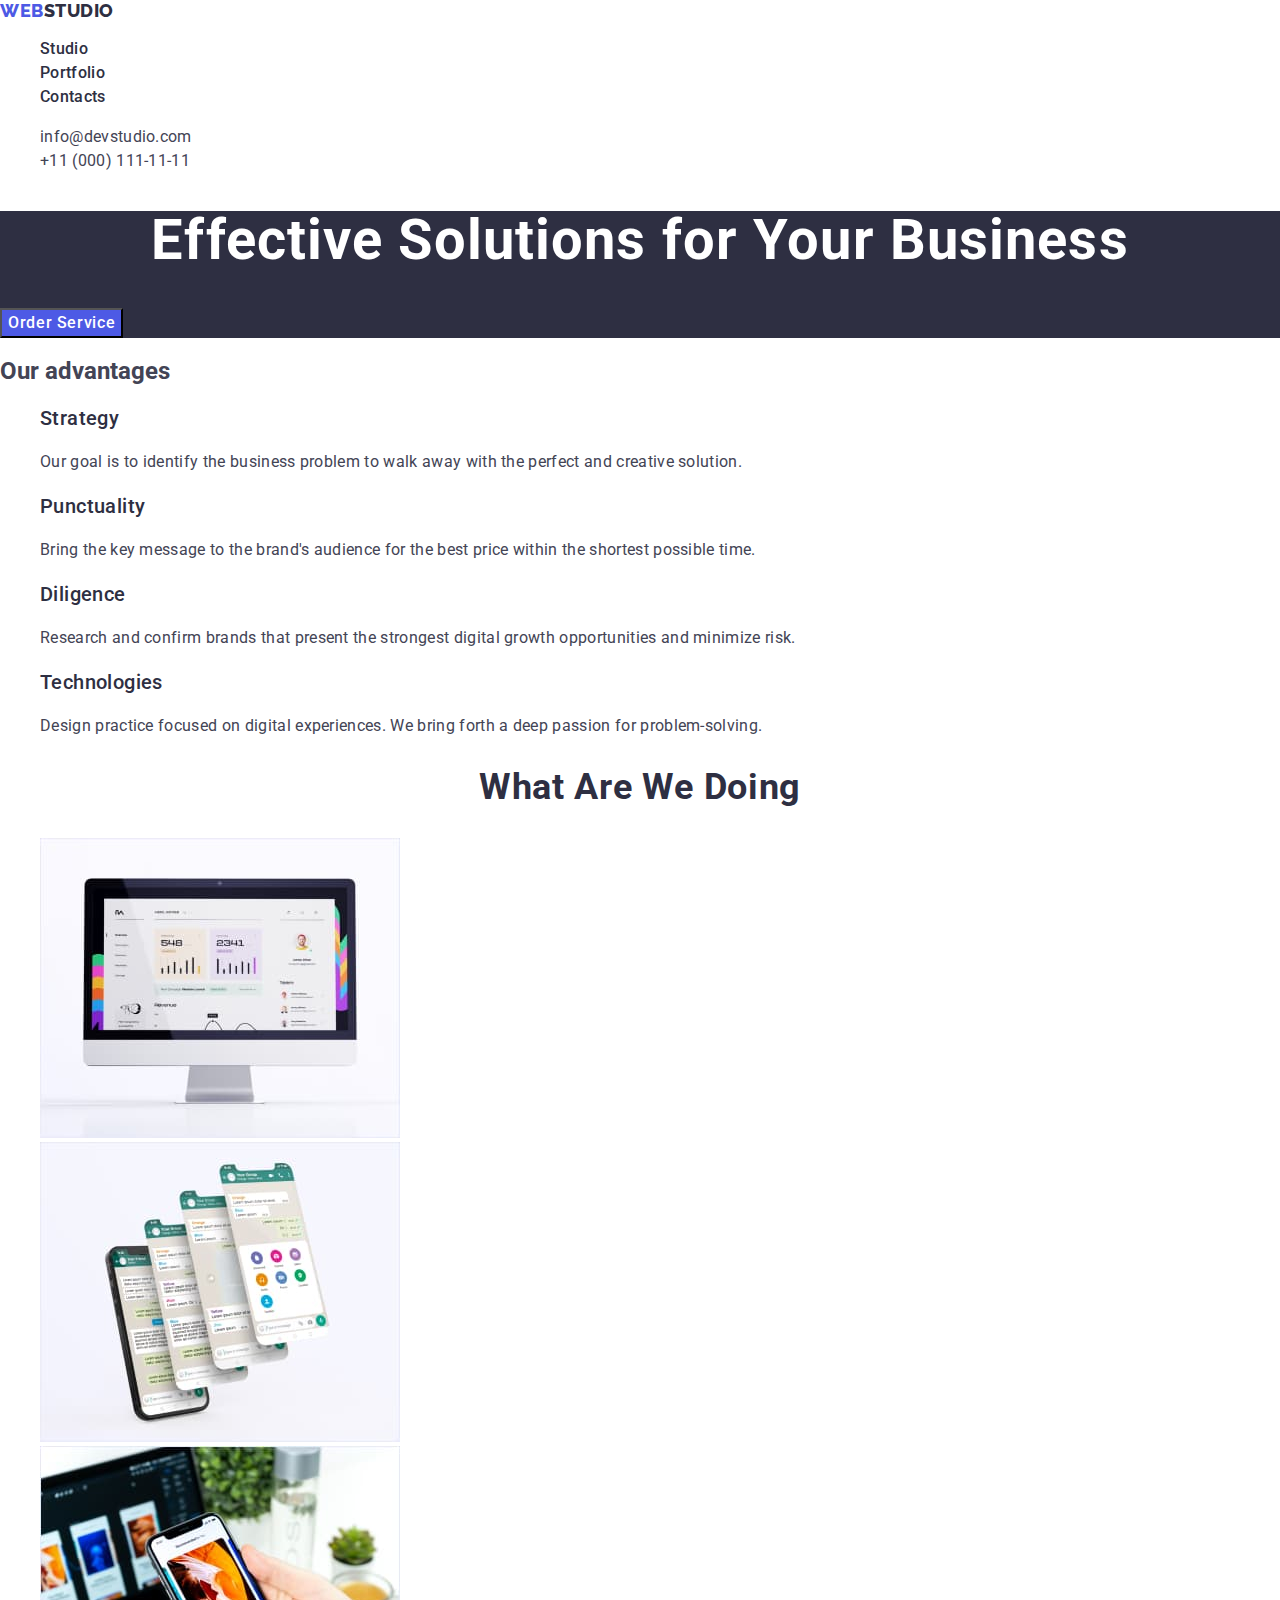
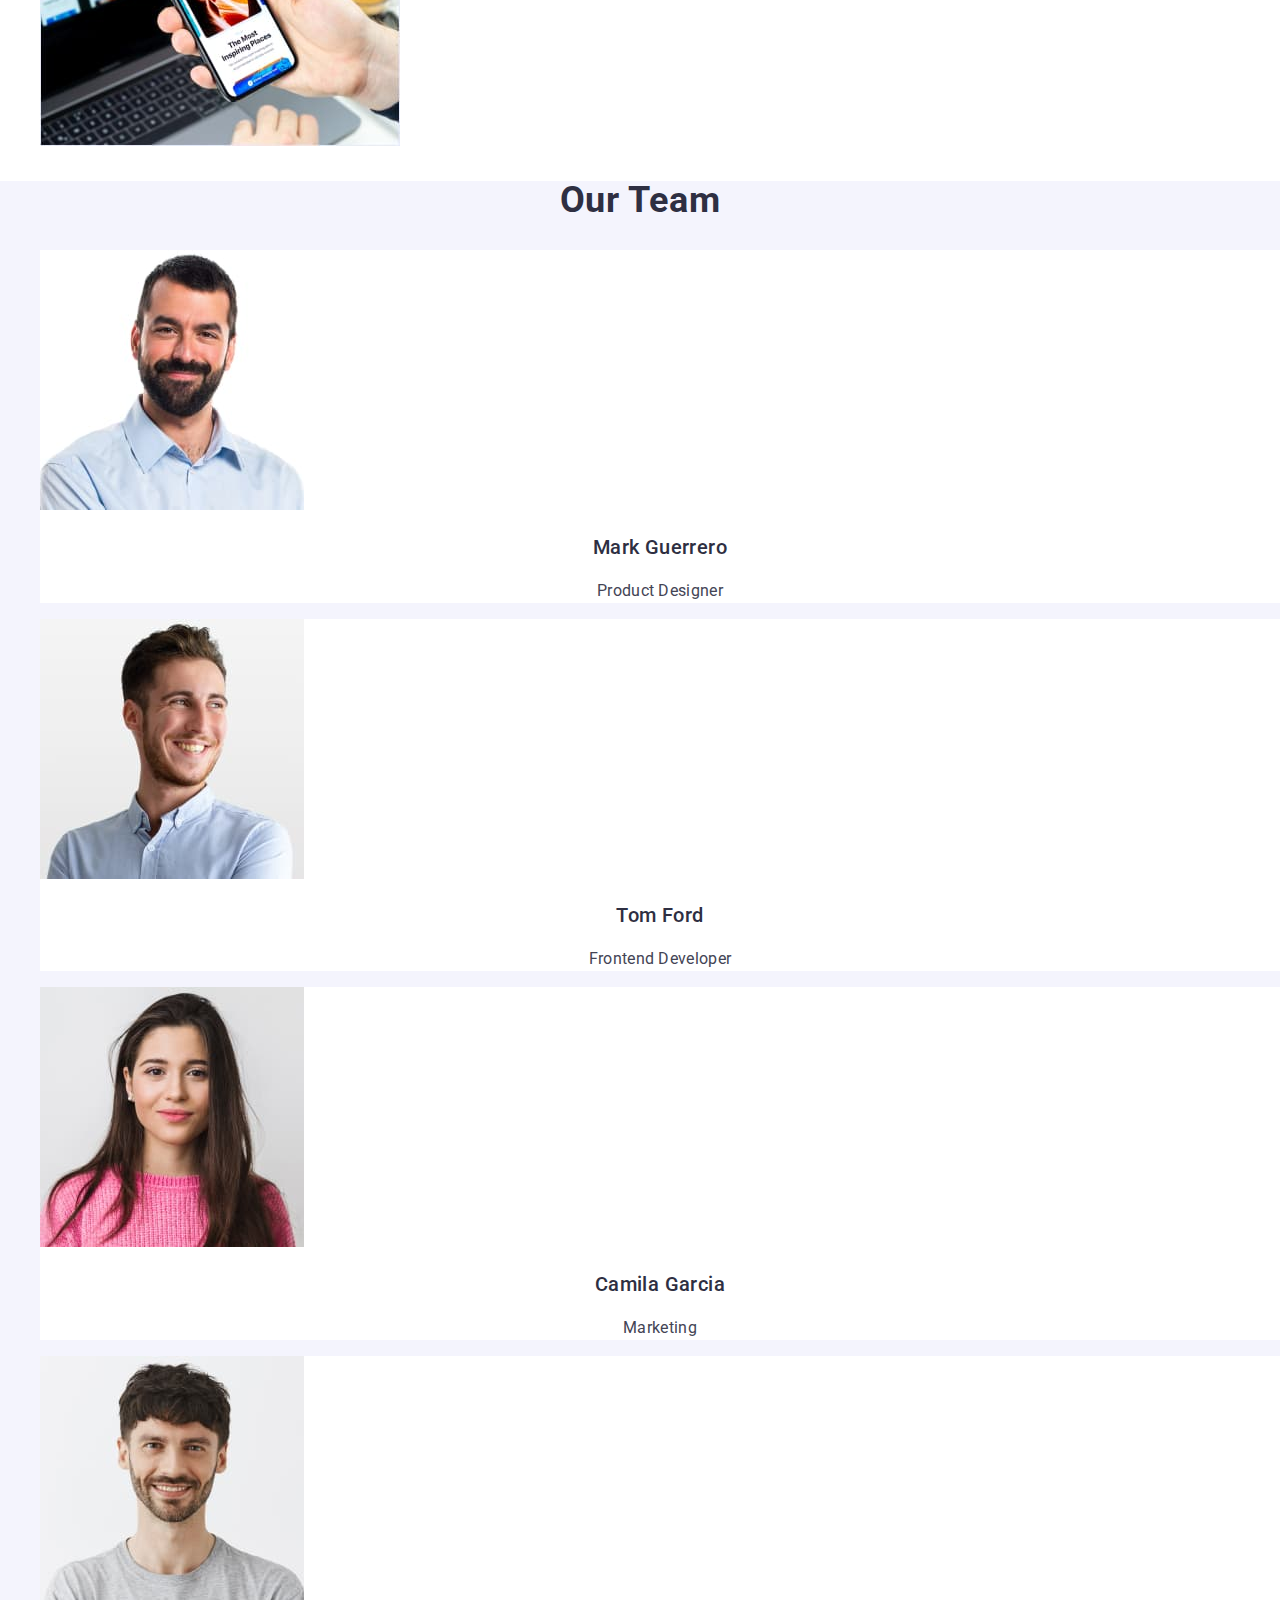
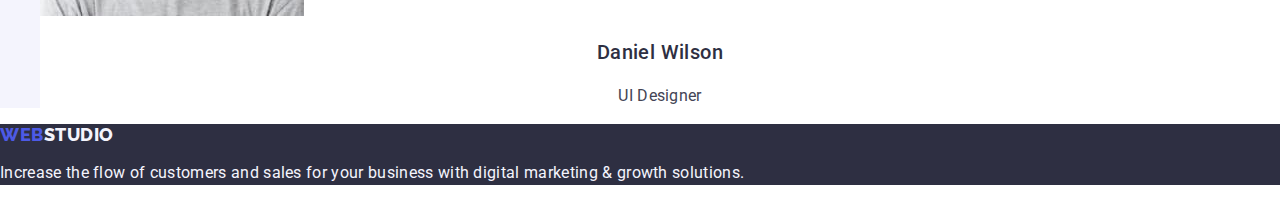
==== index.html @ 51afe51d "Initial commit" ====
<!DOCTYPE html>
<html lang="en">
  <head>
    <meta charset="UTF-8" />
    <meta name="viewport" content="width=device-width, initial-scale=1.0" />
    <meta http-equiv="X-UA-Compatible" content="IE=edge" />
    <link rel="shortcut icon" href="./images//logo.svg" type="image/svg" />
    <link rel="preconnect" href="https://fonts.googleapis.com" />
    <link rel="preconnect" href="https://fonts.gstatic.com" crossorigin />
    <link
      href="https://fonts.googleapis.com/css2?family=Raleway:wght@800&family=Roboto:wght@400;500;700;900&display=swap"
      rel="stylesheet"
    />
    <link
      rel="stylesheet"
      href="https://cdn.jsdelivr.net/npm/modern-normalize@2.0.0/modern-normalize.min.css"
    />
    <link href="./css/styles.css" rel="stylesheet" />
    <title>WebStudio</title>
  </head>
  <body>
    <!-- Header -->

    <header class="section header">
      <nav class="header__nav">
        <a class="header__logo link" href="./index.html"
          >Web<span class="header__logo-studio">Studio</span></a
        >
        <ul class="menu list">
          <li class="menu__item">
            <a class="menu__link link" href="./index.html"> Studio</a>
          </li>
          <li class="menu__item">
            <a class="menu__link link" href="./portfolio.html"> Portfolio</a>
          </li>
          <li class="menu__item">
            <a class="menu__link link" href=""> Contacts</a>
          </li>
        </ul>
      </nav>
      <address class="header__address">
        <ul class="header__address__list list">
          <li class="header__address__item">
            <a
              class="header__address__link link"
              href="mailto:info@devstudio.com"
              >info@devstudio.com</a
            >
          </li>
          <li class="header__address__item">
            <a class="header__address__link link" href="tel:+110001111111"
              >+11 (000) 111-11-11</a
            >
          </li>
        </ul>
      </address>
    </header>

    <main class="main">
      <!-- Hero -->

      <section class="section hero">
        <h1 class="hero__head-title">Effective Solutions for Your Business</h1>
        <button class="hero__button" type="button">Order Service</button>
      </section>

      <!-- Our advantages -->

      <section class="section advantages">
        <h2 class="advantages__head-title">Our advantages</h2>
        <ul class="advantages__list list">
          <li class="advantages__item">
            <h3 class="advantages__title">Strategy</h3>
            <p class="advantages__text">
              Our goal is to identify the business problem to walk away with the
              perfect and creative solution.
            </p>
          </li>
          <li class="advantages__item">
            <h3 class="advantages__title">Punctuality</h3>
            <p class="advantages__text">
              Bring the key message to the brand's audience for the best price
              within the shortest possible time.
            </p>
          </li>
          <li class="advantages__item">
            <h3 class="advantages__title">Diligence</h3>
            <p class="advantages__text">
              Research and confirm brands that present the strongest digital
              growth opportunities and minimize risk.
            </p>
          </li>
          <li class="advantages__item">
            <h3 class="advantages__title">Technologies</h3>
            <p class="advantages__text">
              Design practice focused on digital experiences. We bring forth a
              deep passion for problem-solving.
            </p>
          </li>
        </ul>
      </section>

      <!-- What are we doing -->

      <section class="section about">
        <h2 class="about__head-title">What are we doing</h2>
        <ul class="about__list list">
          <li class="about__item">
            <img
              class="about__image"
              src="./images/webstudio/picture-1.jpg"
              alt="Desktop"
              width="360"
              height="300"
            />
          </li>
          <li class="about__item">
            <img
              class="about__image"
              src="./images/webstudio/picture-2.jpg"
              alt="Mobile screens"
              width="360"
              height="300"
            />
          </li>
          <li class="about__item">
            <img
              class="about__image"
              src="./images/webstudio/picture-3.jpg"
              alt="Mobile in hand"
              width="360"
              height="300"
            />
          </li>
        </ul>
      </section>

      <!-- Our Team -->

      <section class="section team">
        <h2 class="team__head-title">Our Team</h2>
        <ul class="team__list list">
          <li class="team__item">
            <img
              class="team__image"
              src="./images/webstudio/employee-mark-guerrero.jpg"
              alt="Employee Mark Guerrero"
              width="264"
              height="260"
            />
            <h3 class="team__title">Mark Guerrero</h3>
            <p class="team__text">Product Designer</p>
          </li>
          <li class="team__item">
            <img
              class="team__image"
              src="./images/webstudio/employee-tom-ford.jpg"
              alt="Employee Tom Ford"
              width="264"
              height="260"
            />
            <h3 class="team__title">Tom Ford</h3>
            <p class="team__text">Frontend Developer</p>
          </li>
          <li class="team__item">
            <img
              class="team__image"
              src="./images/webstudio/employee-camila-garcia.jpg"
              alt="Employee Camila Garcia"
              width="264"
              height="260"
            />
            <h3 class="team__title">Camila Garcia</h3>
            <p class="team__text">Marketing</p>
          </li>
          <li class="team__item">
            <img
              class="team__image"
              src="./images/webstudio/employee-daniel-wilson.jpg"
              alt="Employee Daniel Wilson"
              width="264"
              height="260"
            />
            <h3 class="team__title">Daniel Wilson</h3>
            <p class="team__text">UI Designer</p>
          </li>
        </ul>
      </section>
    </main>

    <!-- Footer -->

    <footer id="contacts" class="section footer">
      <a class="footer__logo link" href="./index.html"
        >Web<span class="footer__logo-studio">Studio</span></a
      >
      <p class="footer__text">
        Increase the flow of customers and sales for your business with digital
        marketing & growth solutions.
      </p>
    </footer>
  </body>
</html>
---- css/styles.css ----
:root {
  --navyblue: #2e2f42;
  --white: #ffffff;
  --slate: #434455;
  --iris: #4d5ae5;
  --cloud: #f4f4fd;
  --cornflower: #e7e9fc;
  --ocean: #404bbf;
}

body {
  font-family: "Roboto", sans-serif;
  color: var(--slate);
  background-color: var(--white);
}

button {
  cursor: pointer;
}

.link {
  text-decoration: none;
}

.list {
  list-style: none;
}

.main {
}

.section {
}

/* Header */

.header {
}

.header__nav {
}

.header__logo {
  font-family: "Raleway", sans-serif;
  font-size: 18px;
  /* font-style: normal; */
  font-weight: 800;
  line-height: 1.17;
  letter-spacing: 0.03em;
  text-transform: uppercase;
  color: var(--iris);
}

.header__logo-studio {
  color: var(--navyblue);
}

.menu {
}

.menu__item {
}

.menu__link {
  color: var(--navyblue);
  font-size: 16px;
  /* font-style: normal; */
  font-weight: 500;
  line-height: 1.5;
  letter-spacing: 0.02em;
}
.menu__link:hover,
.menu__link:focus {
  color: var(--ocean);
}

.header__address {
  font-style: normal;
}

.header__address__list {
}

.header__address__item {
}

.header__address__link {
  color: var(--slate);
  font-size: 16px;
  /* font-style: normal; */
  /* font-weight: 400; */
  line-height: 1.5;
  letter-spacing: 0.02em;
}

.header__address__link:hover,
.header__address__link:focus {
  color: var(--ocean);
}

/* Hero */

.section {
}

.hero {
  background-color: var(--navyblue);
}

.hero__head-title {
  color: var(--white);
  text-align: center;
  font-size: 56px;
  /* font-style: normal; */
  /* font-weight: 700; */
  line-height: 1.07;
  letter-spacing: 0.02em;
}
.hero__button {
  color: var(--white);
  font-size: 16px;
  /* font-style: normal; */
  font-weight: 500;
  line-height: 1.5;
  letter-spacing: 0.04em;
  background-color: var(--iris);
}

.hero__button:hover,
.hero__button:focus {
  background-color: var(--ocean);
}

/* Our advantages */

.advantages {
}

.advantages__head-title {
}

.advantages__list {
}

.advantages__item {
}

.advantages__title {
  color: var(--navyblue);
  font-size: 20px;
  /* font-style: normal; */
  font-weight: 500;
  line-height: 1.2;
  letter-spacing: 0.02em;
}

.advantages__text {
  color: var(--slate);
  font-size: 16px;
  /* font-style: normal; */
  /* font-weight: 400; */
  line-height: 1.5;
  letter-spacing: 0.02em;
}

/* What are we doing */

.about {
}

.about__head-title {
  color: var(--navyblue);
  text-align: center;
  font-size: 36px;
  /* font-style: normal; */
  /* font-weight: 700; */
  line-height: 1.11;
  letter-spacing: 0.02em;
  text-transform: capitalize;
}

.about__list {
}

.about__item {
}

.about__image {
}

/* Our Team */

.team {
  background: var(--cloud);
}

.team__head-title {
  color: var(--navyblue);
  text-align: center;
  font-size: 36px;
  /* font-style: normal; */
  /* font-weight: 700; */
  line-height: 1.11;
  letter-spacing: 0.02em;
  text-transform: capitalize;
}

.team__list {
}

.team__item {
  background-color: var(--white);
}

.team__image {
}

.team__title {
  color: var(--navyblue);
  text-align: center;
  font-size: 20px;
  /* font-style: normal; */
  font-weight: 500;
  line-height: 1.2;
  letter-spacing: 0.02em;
}

.team__text {
  color: var(--slate);
  text-align: center;
  font-size: 16px;
  /* font-style: normal; */
  /* font-weight: 400; */
  line-height: 1.5;
  letter-spacing: 0.02em;
}

/* Portfolio */

.portfolio {
}

.portfolio__head-title {
}

.portfolio-btn__list {
}

.portfolio-btn__item {
}

.portfolio-btn__button {
  color: var(--iris);
  text-align: center;
  font-size: 16px;
  /* font-style: normal; */
  font-weight: 500;
  line-height: 1.5;
  letter-spacing: 0.04em;

  border: 1px solid var(--cornflower);
  background: var(--cloud);
}

.portfolio-btn__button:hover,
.portfolio-btn__button:focus,
.portfolio-btn__button:active {
  color: var(--white);
  background: var(--ocean);
}

.portfolio-projects {
}

.portfolio-projects__item {
}

.portfolio-projects__link {
}

.portfolio-projects__image {
}

.portfolio-projects__title {
  color: var(--navyblue);
  font-size: 20px;
  /* font-style: normal; */
  font-weight: 500;
  line-height: 1.2;
  letter-spacing: 0.02em;
}

.portfolio-projects__text {
  color: var(--slate);
  font-size: 16px;
  /* font-style: normal; */
  /* font-weight: 400; */
  line-height: 1.5;
  line-height: 1.5;
  letter-spacing: 0.02em;
}

/* Footer */
.footer {
  background-color: var(--navyblue);
}

.footer__logo {
  font-family: "Raleway", sans-serif;
  font-size: 18px;
  /* font-style: normal; */
  font-weight: 800;
  line-height: 1.17;
  letter-spacing: 0.03em;
  text-transform: uppercase;
  color: var(--iris);
}

.footer__logo-studio {
  color: var(--cloud);
}

.footer__text {
  color: var(--cloud);
  font-size: 16px;
  /* font-style: normal; */
  /* font-weight: 400; */
  line-height: 1.5;
  letter-spacing: 0.02em;
}
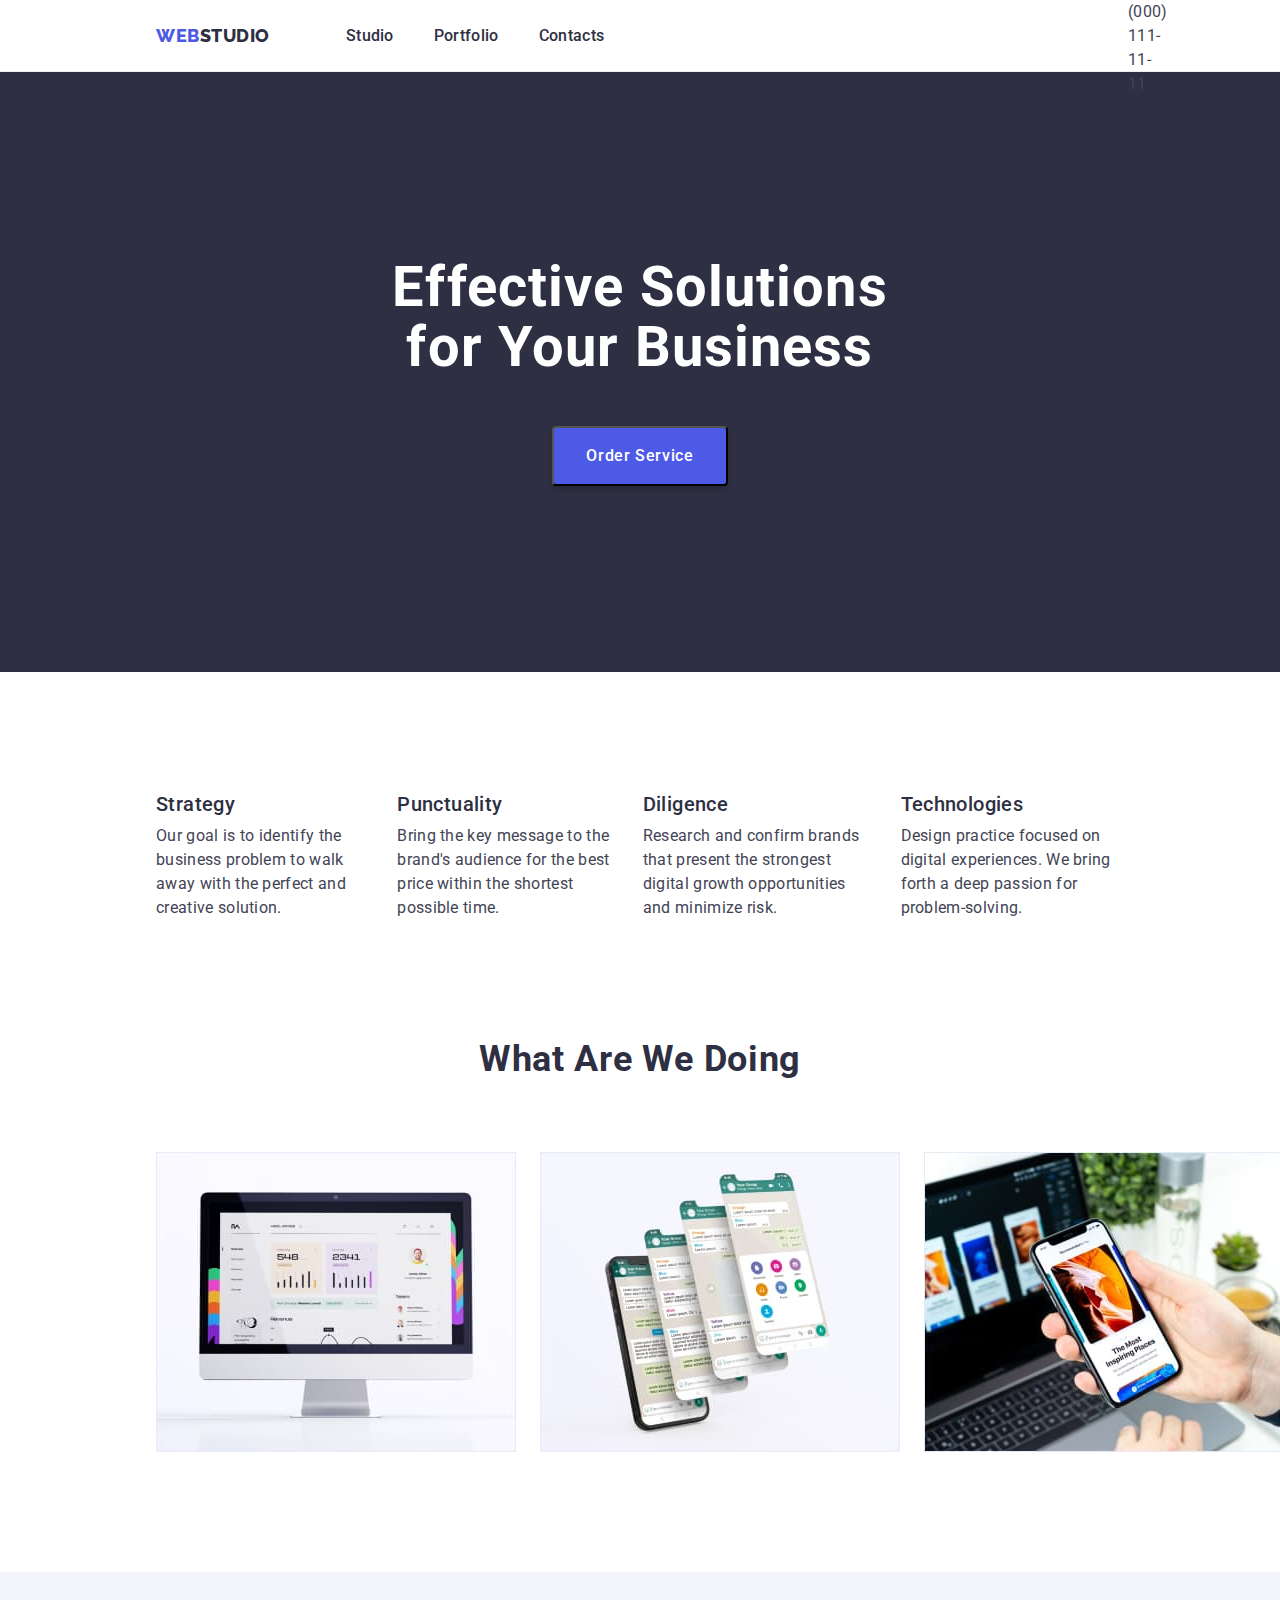
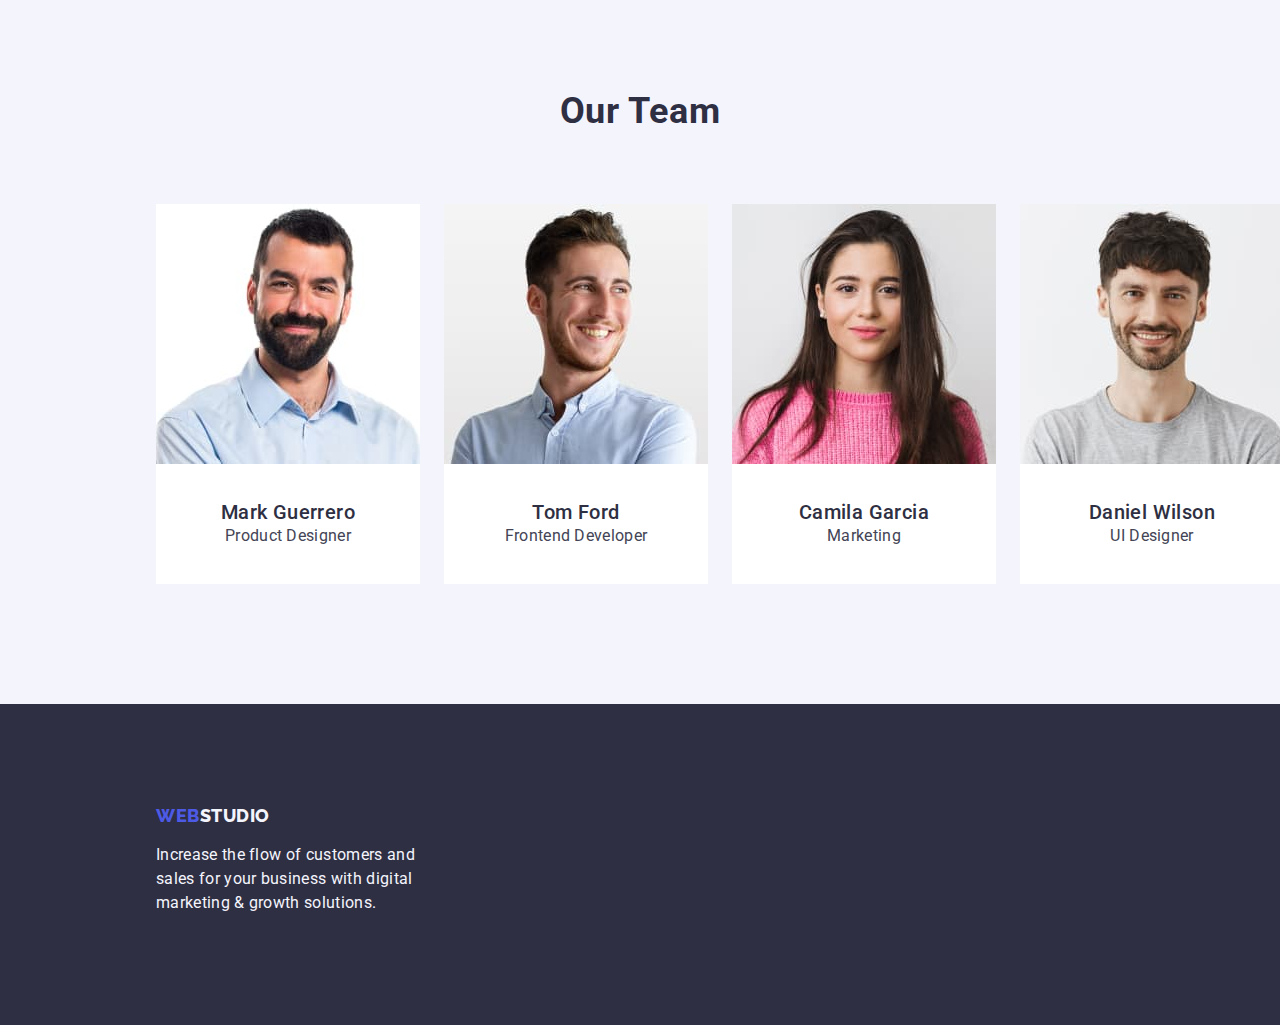
==== commit 553d977e: "added flex" ====
--- a/index.html
+++ b/index.html
@@ -22,182 +22,206 @@
     <!-- Header -->
 
     <header class="section header">
-      <nav class="header__nav">
-        <a class="header__logo link" href="./index.html"
-          >Web<span class="header__logo-studio">Studio</span></a
-        >
-        <ul class="menu list">
-          <li class="menu__item">
-            <a class="menu__link link" href="./index.html"> Studio</a>
-          </li>
-          <li class="menu__item">
-            <a class="menu__link link" href="./portfolio.html"> Portfolio</a>
-          </li>
-          <li class="menu__item">
-            <a class="menu__link link" href=""> Contacts</a>
-          </li>
-        </ul>
-      </nav>
-      <address class="header__address">
-        <ul class="header__address__list list">
-          <li class="header__address__item">
-            <a
-              class="header__address__link link"
-              href="mailto:info@devstudio.com"
-              >info@devstudio.com</a
-            >
-          </li>
-          <li class="header__address__item">
-            <a class="header__address__link link" href="tel:+110001111111"
-              >+11 (000) 111-11-11</a
-            >
-          </li>
-        </ul>
-      </address>
+      <div class="container">
+        <nav class="header__nav">
+          <a class="header__logo link" href="./index.html"
+            >Web<span class="header__logo-studio">Studio</span></a
+          >
+          <ul class="menu list">
+            <li class="menu__item">
+              <a class="menu__link link" href="./index.html"> Studio</a>
+            </li>
+            <li class="menu__item">
+              <a class="menu__link link" href="./portfolio.html"> Portfolio</a>
+            </li>
+            <li class="menu__item">
+              <a class="menu__link link" href=""> Contacts</a>
+            </li>
+          </ul>
+        </nav>
+        <address class="header__address">
+          <ul class="header__address__list list">
+            <li class="header__address__item">
+              <a
+                class="header__address__link link"
+                href="mailto:info@devstudio.com"
+                >info@devstudio.com</a
+              >
+            </li>
+            <li class="header__address__item">
+              <a class="header__address__link link" href="tel:+110001111111"
+                >+11 (000) 111-11-11</a
+              >
+            </li>
+          </ul>
+        </address>
+      </div>
     </header>
 
     <main class="main">
       <!-- Hero -->
-
       <section class="section hero">
-        <h1 class="hero__head-title">Effective Solutions for Your Business</h1>
-        <button class="hero__button" type="button">Order Service</button>
+        <div class="container">
+          <h1 class="hero__head-title">
+            Effective Solutions<br />
+            for Your Business
+          </h1>
+          <button class="hero__button" type="button">Order Service</button>
+        </div>
       </section>
 
       <!-- Our advantages -->
 
       <section class="section advantages">
-        <h2 class="advantages__head-title">Our advantages</h2>
-        <ul class="advantages__list list">
-          <li class="advantages__item">
-            <h3 class="advantages__title">Strategy</h3>
-            <p class="advantages__text">
-              Our goal is to identify the business problem to walk away with the
-              perfect and creative solution.
-            </p>
-          </li>
-          <li class="advantages__item">
-            <h3 class="advantages__title">Punctuality</h3>
-            <p class="advantages__text">
-              Bring the key message to the brand's audience for the best price
-              within the shortest possible time.
-            </p>
-          </li>
-          <li class="advantages__item">
-            <h3 class="advantages__title">Diligence</h3>
-            <p class="advantages__text">
-              Research and confirm brands that present the strongest digital
-              growth opportunities and minimize risk.
-            </p>
-          </li>
-          <li class="advantages__item">
-            <h3 class="advantages__title">Technologies</h3>
-            <p class="advantages__text">
-              Design practice focused on digital experiences. We bring forth a
-              deep passion for problem-solving.
-            </p>
-          </li>
-        </ul>
+        <div class="container">
+          <h2 class="advantages__head-title visually-hidden">Our advantages</h2>
+          <ul class="advantages__list list">
+            <li class="advantages__item">
+              <h3 class="advantages__title">Strategy</h3>
+              <p class="advantages__text">
+                Our goal is to identify the business problem to walk away with
+                the perfect and creative solution.
+              </p>
+            </li>
+            <li class="advantages__item">
+              <h3 class="advantages__title">Punctuality</h3>
+              <p class="advantages__text">
+                Bring the key message to the brand's audience for the best price
+                within the shortest possible time.
+              </p>
+            </li>
+            <li class="advantages__item">
+              <h3 class="advantages__title">Diligence</h3>
+              <p class="advantages__text">
+                Research and confirm brands that present the strongest digital
+                growth opportunities and minimize risk.
+              </p>
+            </li>
+            <li class="advantages__item">
+              <h3 class="advantages__title">Technologies</h3>
+              <p class="advantages__text">
+                Design practice focused on digital experiences. We bring forth a
+                deep passion for problem-solving.
+              </p>
+            </li>
+          </ul>
+        </div>
       </section>
 
       <!-- What are we doing -->
 
       <section class="section about">
-        <h2 class="about__head-title">What are we doing</h2>
-        <ul class="about__list list">
-          <li class="about__item">
-            <img
-              class="about__image"
-              src="./images/webstudio/picture-1.jpg"
-              alt="Desktop"
-              width="360"
-              height="300"
-            />
-          </li>
-          <li class="about__item">
-            <img
-              class="about__image"
-              src="./images/webstudio/picture-2.jpg"
-              alt="Mobile screens"
-              width="360"
-              height="300"
-            />
-          </li>
-          <li class="about__item">
-            <img
-              class="about__image"
-              src="./images/webstudio/picture-3.jpg"
-              alt="Mobile in hand"
-              width="360"
-              height="300"
-            />
-          </li>
-        </ul>
+        <div class="container">
+          <h2 class="about__head-title">What are we doing</h2>
+          <ul class="about__list list">
+            <li class="about__item">
+              <img
+                class="about__image"
+                src="./images/webstudio/picture-1.jpg"
+                alt="Desktop"
+                width="360"
+                height="300"
+              />
+            </li>
+            <li class="about__item">
+              <img
+                class="about__image"
+                src="./images/webstudio/picture-2.jpg"
+                alt="Mobile screens"
+                width="360"
+                height="300"
+              />
+            </li>
+            <li class="about__item">
+              <img
+                class="about__image"
+                src="./images/webstudio/picture-3.jpg"
+                alt="Mobile in hand"
+                width="360"
+                height="300"
+              />
+            </li>
+          </ul>
+        </div>
       </section>
 
       <!-- Our Team -->
 
       <section class="section team">
-        <h2 class="team__head-title">Our Team</h2>
-        <ul class="team__list list">
-          <li class="team__item">
-            <img
-              class="team__image"
-              src="./images/webstudio/employee-mark-guerrero.jpg"
-              alt="Employee Mark Guerrero"
-              width="264"
-              height="260"
-            />
-            <h3 class="team__title">Mark Guerrero</h3>
-            <p class="team__text">Product Designer</p>
-          </li>
-          <li class="team__item">
-            <img
-              class="team__image"
-              src="./images/webstudio/employee-tom-ford.jpg"
-              alt="Employee Tom Ford"
-              width="264"
-              height="260"
-            />
-            <h3 class="team__title">Tom Ford</h3>
-            <p class="team__text">Frontend Developer</p>
-          </li>
-          <li class="team__item">
-            <img
-              class="team__image"
-              src="./images/webstudio/employee-camila-garcia.jpg"
-              alt="Employee Camila Garcia"
-              width="264"
-              height="260"
-            />
-            <h3 class="team__title">Camila Garcia</h3>
-            <p class="team__text">Marketing</p>
-          </li>
-          <li class="team__item">
-            <img
-              class="team__image"
-              src="./images/webstudio/employee-daniel-wilson.jpg"
-              alt="Employee Daniel Wilson"
-              width="264"
-              height="260"
-            />
-            <h3 class="team__title">Daniel Wilson</h3>
-            <p class="team__text">UI Designer</p>
-          </li>
-        </ul>
+        <div class="container">
+          <h2 class="team__head-title">Our Team</h2>
+          <ul class="team__list list">
+            <li class="team__item">
+              <img
+                class="team__image"
+                src="./images/webstudio/employee-mark-guerrero.jpg"
+                alt="Employee Mark Guerrero"
+                width="264"
+                height="260"
+              />
+              <div class="team__item--content">
+                <h3 class="team__title">Mark Guerrero</h3>
+                <p class="team__text">Product Designer</p>
+              </div>
+            </li>
+            <li class="team__item">
+              <img
+                class="team__image"
+                src="./images/webstudio/employee-tom-ford.jpg"
+                alt="Employee Tom Ford"
+                width="264"
+                height="260"
+              />
+              <div class="team__item--content">
+                <h3 class="team__title">Tom Ford</h3>
+                <p class="team__text">Frontend Developer</p>
+              </div>
+            </li>
+            <li class="team__item">
+              <img
+                class="team__image"
+                src="./images/webstudio/employee-camila-garcia.jpg"
+                alt="Employee Camila Garcia"
+                width="264"
+                height="260"
+              />
+              <div class="team__item--content">
+                <h3 class="team__title">Camila Garcia</h3>
+                <p class="team__text">Marketing</p>
+              </div>
+            </li>
+            <li class="team__item">
+              <img
+                class="team__image"
+                src="./images/webstudio/employee-daniel-wilson.jpg"
+                alt="Employee Daniel Wilson"
+                width="264"
+                height="260"
+              />
+              <div class="team__item--content">
+                <h3 class="team__title">Daniel Wilson</h3>
+                <p class="team__text">UI Designer</p>
+              </div>
+            </li>
+          </ul>
+        </div>
       </section>
     </main>
 
     <!-- Footer -->
 
     <footer id="contacts" class="section footer">
-      <a class="footer__logo link" href="./index.html"
-        >Web<span class="footer__logo-studio">Studio</span></a
-      >
-      <p class="footer__text">
-        Increase the flow of customers and sales for your business with digital
-        marketing & growth solutions.
-      </p>
+      <div class="container">
+        <div class="footer__content">
+          <a class="footer__logo link" href="./index.html"
+            >Web<span class="footer__logo-studio">Studio</span></a
+          >
+          <p class="footer__text">
+            Increase the flow of customers and sales for your business with
+            digital marketing & growth solutions.
+          </p>
+        </div>
+      </div>
     </footer>
   </body>
 </html>
--- a/css/styles.css
+++ b/css/styles.css
@@ -14,10 +14,30 @@
   background-color: var(--white);
 }
 
+p,
+h1,
+h2,
+h3,
+h4,
+h5,
+h6 {
+  margin: 0;
+}
+
+ul,
+ol {
+  padding-left: 0;
+  margin: 0;
+}
+
 button {
   cursor: pointer;
 }
 
+img {
+  display: block;
+}
+
 .link {
   text-decoration: none;
 }
@@ -29,26 +49,56 @@
 .main {
 }
 
+.container {
+  padding-left: 156px;
+  padding-right: 156px;
+}
+
 .section {
 }
 
+.visually-hidden {
+  position: absolute;
+  width: 1px;
+  height: 1px;
+  margin: -1px;
+  border: 0;
+  padding: 0;
+  white-space: nowrap;
+  clip-path: inset(100%);
+  clip: rect(0 0 0 0);
+  overflow: hidden;
+}
+
 /* Header */
 
 .header {
+  display: flex;
+  align-items: center;
+  background-color: #ffffff;
+  height: 72px;
+  border-bottom: 1px solid #eeeeee;
+}
+
+.header .container {
+  display: flex;
+  align-items: center;
 }
 
 .header__nav {
+  display: flex;
+  align-items: center;
 }
 
 .header__logo {
   font-family: "Raleway", sans-serif;
   font-size: 18px;
-  /* font-style: normal; */
   font-weight: 800;
   line-height: 1.17;
   letter-spacing: 0.03em;
   text-transform: uppercase;
   color: var(--iris);
+  margin-right: 76px;
 }
 
 .header__logo-studio {
@@ -56,15 +106,21 @@
 }
 
 .menu {
+  display: flex;
+  flex-direction: row;
+  margin-right: 332px;
 }
 
 .menu__item {
 }
 
+.menu__item:not(:last-child) {
+  margin-right: 40px;
+}
+
 .menu__link {
   color: var(--navyblue);
   font-size: 16px;
-  /* font-style: normal; */
   font-weight: 500;
   line-height: 1.5;
   letter-spacing: 0.02em;
@@ -79,16 +135,20 @@
 }
 
 .header__address__list {
+  display: flex;
+  flex-direction: row;
 }
 
 .header__address__item {
+}
+
+.header__address__item:not(:last-child) {
+  margin-right: 40px;
 }
 
 .header__address__link {
   color: var(--slate);
   font-size: 16px;
-  /* font-style: normal; */
-  /* font-weight: 400; */
   line-height: 1.5;
   letter-spacing: 0.02em;
 }
@@ -104,26 +164,41 @@
 }
 
 .hero {
+  display: flex;
+  flex-direction: column;
+  justify-content: center;
+  align-items: center;
+  height: 600px;
   background-color: var(--navyblue);
+}
+
+.hero .container {
+  display: flex;
+  flex-direction: column;
+  justify-content: center;
+  align-items: center;
 }
 
 .hero__head-title {
   color: var(--white);
   text-align: center;
   font-size: 56px;
-  /* font-style: normal; */
-  /* font-weight: 700; */
   line-height: 1.07;
   letter-spacing: 0.02em;
+  margin-bottom: 48px;
 }
 .hero__button {
   color: var(--white);
   font-size: 16px;
-  /* font-style: normal; */
   font-weight: 500;
   line-height: 1.5;
   letter-spacing: 0.04em;
-  background-color: var(--iris);
+
+  padding: 16px 32px;
+
+  border-radius: 4px;
+  background: var(--iris, #4d5ae5);
+  box-shadow: 0px 4px 4px 0px rgba(0, 0, 0, 0.15);
 }
 
 .hero__button:hover,
@@ -134,12 +209,16 @@
 /* Our advantages */
 
 .advantages {
+  padding-top: 120px;
+  padding-bottom: 60px;
 }
 
 .advantages__head-title {
 }
 
 .advantages__list {
+  display: flex;
+  gap: 24px;
 }
 
 .advantages__item {
@@ -148,17 +227,15 @@
 .advantages__title {
   color: var(--navyblue);
   font-size: 20px;
-  /* font-style: normal; */
   font-weight: 500;
   line-height: 1.2;
   letter-spacing: 0.02em;
+  margin-bottom: 8px;
 }
 
 .advantages__text {
   color: var(--slate);
   font-size: 16px;
-  /* font-style: normal; */
-  /* font-weight: 400; */
   line-height: 1.5;
   letter-spacing: 0.02em;
 }
@@ -166,20 +243,23 @@
 /* What are we doing */
 
 .about {
+  padding-top: 60px;
+  padding-bottom: 120px;
 }
 
 .about__head-title {
   color: var(--navyblue);
   text-align: center;
   font-size: 36px;
-  /* font-style: normal; */
-  /* font-weight: 700; */
   line-height: 1.11;
   letter-spacing: 0.02em;
   text-transform: capitalize;
+  margin-bottom: 72px;
 }
 
 .about__list {
+  display: flex;
+  gap: 24px;
 }
 
 .about__item {
@@ -192,20 +272,22 @@
 
 .team {
   background: var(--cloud);
+  padding: 120px 0;
 }
 
 .team__head-title {
   color: var(--navyblue);
   text-align: center;
   font-size: 36px;
-  /* font-style: normal; */
-  /* font-weight: 700; */
   line-height: 1.11;
   letter-spacing: 0.02em;
   text-transform: capitalize;
+  margin-bottom: 72px;
 }
 
 .team__list {
+  display: flex;
+  gap: 24px;
 }
 
 .team__item {
@@ -215,11 +297,19 @@
 .team__image {
 }
 
+.team__item--content {
+  display: flex;
+  flex-direction: column;
+  justify-content: center;
+  align-items: center;
+  width: 264px;
+  height: 120px;
+}
+
 .team__title {
   color: var(--navyblue);
   text-align: center;
   font-size: 20px;
-  /* font-style: normal; */
   font-weight: 500;
   line-height: 1.2;
   letter-spacing: 0.02em;
@@ -229,8 +319,6 @@
   color: var(--slate);
   text-align: center;
   font-size: 16px;
-  /* font-style: normal; */
-  /* font-weight: 400; */
   line-height: 1.5;
   letter-spacing: 0.02em;
 }
@@ -244,20 +332,26 @@
 }
 
 .portfolio-btn__list {
+  display: flex;
+  justify-content: center;
+  gap: 24px;
+  padding-top: 96px;
+  padding-bottom: 36px;
 }
 
 .portfolio-btn__item {
 }
 
 .portfolio-btn__button {
+  padding: 12px 24px;
   color: var(--iris);
   text-align: center;
   font-size: 16px;
-  /* font-style: normal; */
   font-weight: 500;
   line-height: 1.5;
   letter-spacing: 0.04em;
 
+  border-radius: 4px;
   border: 1px solid var(--cornflower);
   background: var(--cloud);
 }
@@ -270,6 +364,11 @@
 }
 
 .portfolio-projects {
+  display: flex;
+  flex-wrap: wrap;
+  gap: 48px 24px;
+  padding-top: 36px;
+  padding-bottom: 120px;
 }
 
 .portfolio-projects__item {
@@ -281,10 +380,22 @@
 .portfolio-projects__image {
 }
 
+.portfolio-projects__item--content {
+  display: flex;
+  flex-direction: column;
+  justify-content: center;
+  align-items: flex-start;
+  width: 360px;
+  height: 120px;
+  padding: 0 16px;
+
+  border: 1px solid var(--cornflower);
+  background: var(--white);
+}
+
 .portfolio-projects__title {
   color: var(--navyblue);
   font-size: 20px;
-  /* font-style: normal; */
   font-weight: 500;
   line-height: 1.2;
   letter-spacing: 0.02em;
@@ -293,8 +404,6 @@
 .portfolio-projects__text {
   color: var(--slate);
   font-size: 16px;
-  /* font-style: normal; */
-  /* font-weight: 400; */
   line-height: 1.5;
   line-height: 1.5;
   letter-spacing: 0.02em;
@@ -303,12 +412,17 @@
 /* Footer */
 .footer {
   background-color: var(--navyblue);
+  height: 321px;
+}
+
+.footer__content {
+  width: 264px;
+  padding-top: 101px;
 }
 
 .footer__logo {
   font-family: "Raleway", sans-serif;
   font-size: 18px;
-  /* font-style: normal; */
   font-weight: 800;
   line-height: 1.17;
   letter-spacing: 0.03em;
@@ -323,8 +437,7 @@
 .footer__text {
   color: var(--cloud);
   font-size: 16px;
-  /* font-style: normal; */
-  /* font-weight: 400; */
-  line-height: 1.5;
-  letter-spacing: 0.02em;
-}
+  line-height: 1.5;
+  letter-spacing: 0.02em;
+  margin-top: 17px;
+}
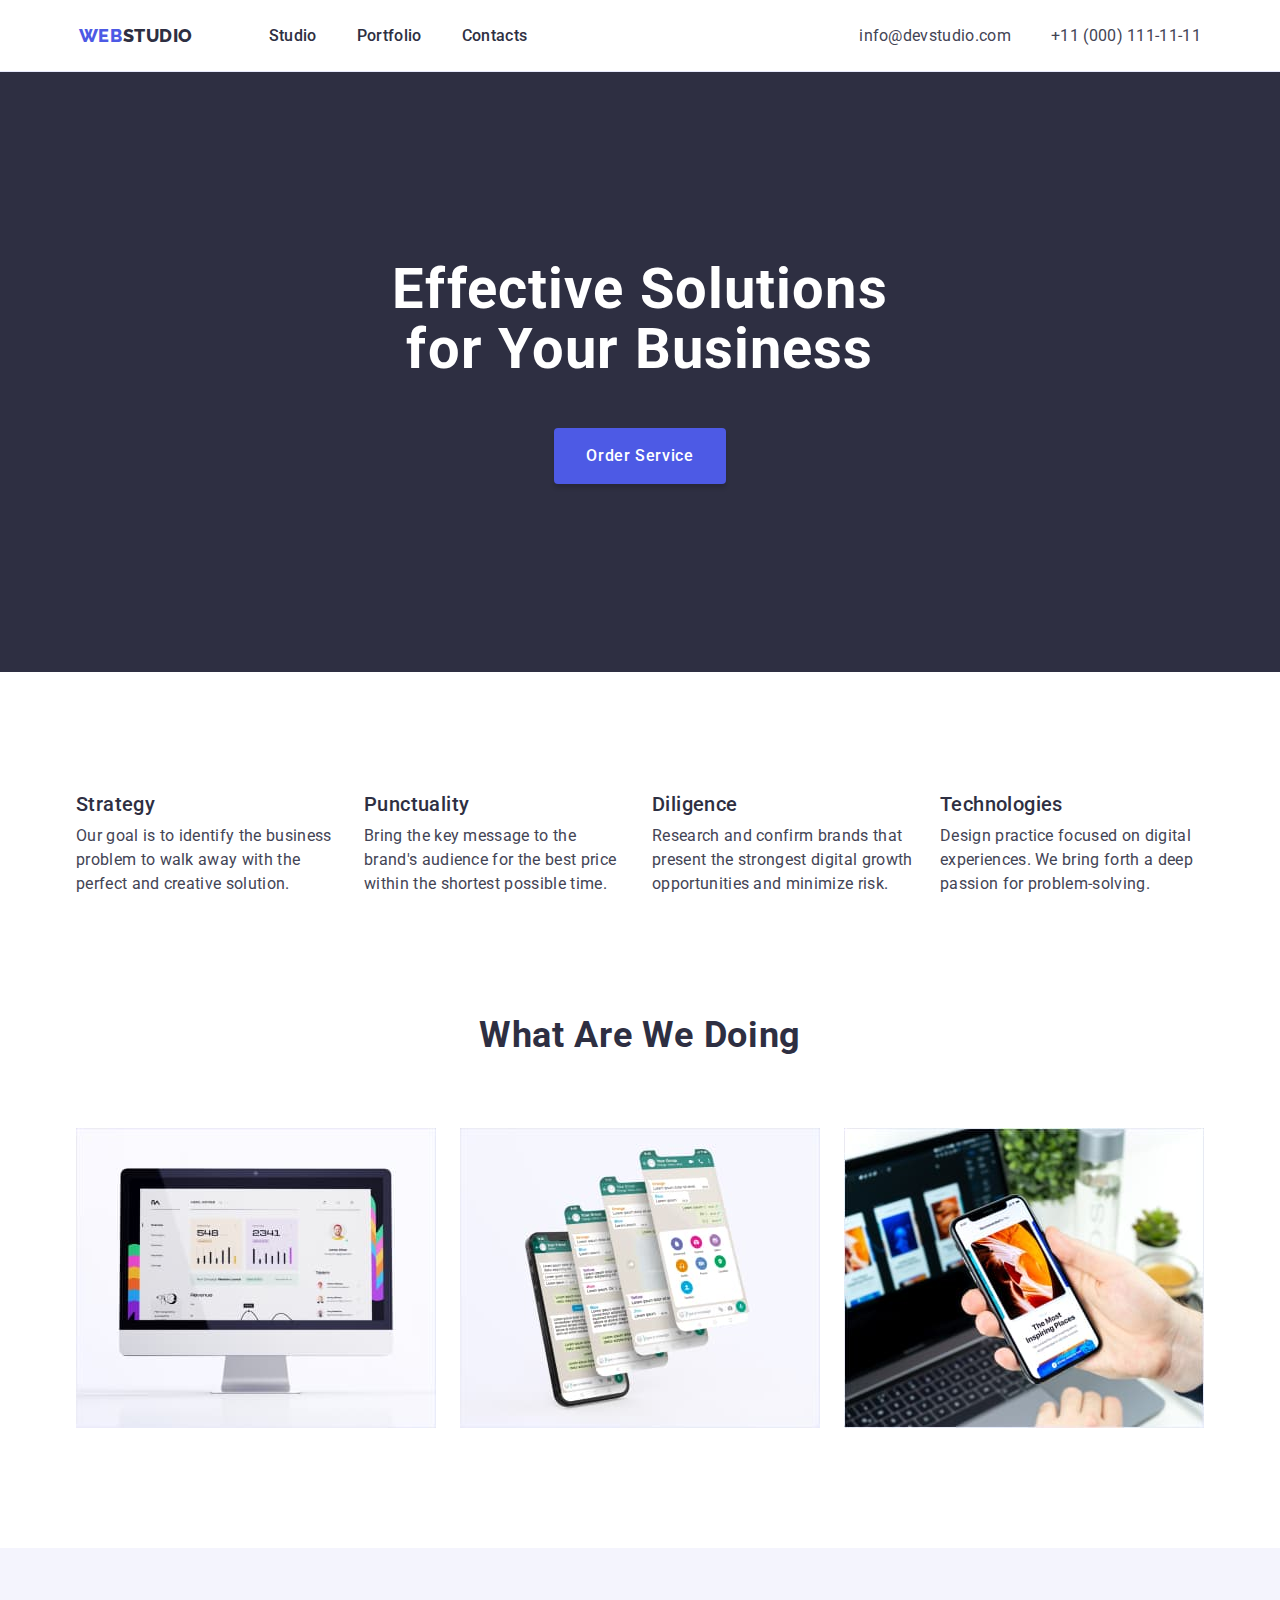
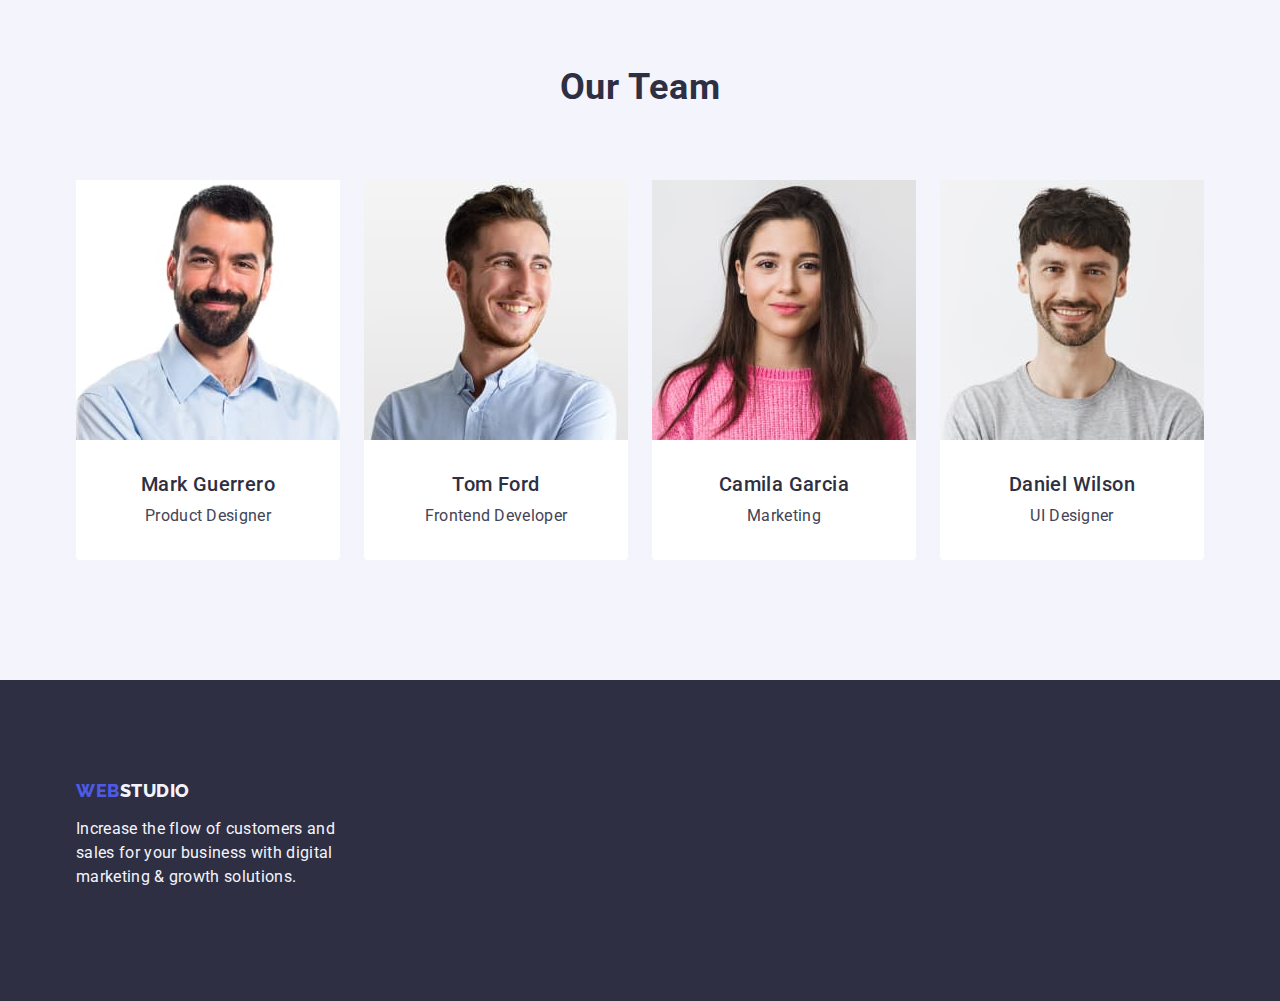
==== commit ae38973f: "update styles" ====
--- a/index.html
+++ b/index.html
@@ -212,15 +212,13 @@
 
     <footer id="contacts" class="section footer">
       <div class="container">
-        <div class="footer__content">
-          <a class="footer__logo link" href="./index.html"
-            >Web<span class="footer__logo-studio">Studio</span></a
-          >
-          <p class="footer__text">
-            Increase the flow of customers and sales for your business with
-            digital marketing & growth solutions.
-          </p>
-        </div>
+        <a class="footer__logo link" href="./index.html"
+          >Web<span class="footer__logo-studio">Studio</span></a
+        >
+        <p class="footer__text">
+          Increase the flow of customers and sales for your business with
+          digital marketing & growth solutions.
+        </p>
       </div>
     </footer>
   </body>
--- a/css/styles.css
+++ b/css/styles.css
@@ -50,8 +50,9 @@
 }
 
 .container {
-  padding-left: 156px;
-  padding-right: 156px;
+  max-width: 1158px;
+  margin: 0 auto;
+  padding: 0 15px;
 }
 
 .section {
@@ -74,10 +75,11 @@
 
 .header {
   display: flex;
+  justify-content: center;
   align-items: center;
   background-color: #ffffff;
   height: 72px;
-  border-bottom: 1px solid #eeeeee;
+  border-bottom: 1px solid #e7e9fc;
 }
 
 .header .container {
@@ -164,12 +166,9 @@
 }
 
 .hero {
-  display: flex;
-  flex-direction: column;
-  justify-content: center;
-  align-items: center;
   height: 600px;
   background-color: var(--navyblue);
+  padding: 188px 0;
 }
 
 .hero .container {
@@ -186,6 +185,7 @@
   line-height: 1.07;
   letter-spacing: 0.02em;
   margin-bottom: 48px;
+  max-width: 496px;
 }
 .hero__button {
   color: var(--white);
@@ -197,8 +197,12 @@
   padding: 16px 32px;
 
   border-radius: 4px;
-  background: var(--iris, #4d5ae5);
+  background: var(--iris);
   box-shadow: 0px 4px 4px 0px rgba(0, 0, 0, 0.15);
+
+  min-width: 169px;
+  height: 56px;
+  border: none;
 }
 
 .hero__button:hover,
@@ -209,8 +213,9 @@
 /* Our advantages */
 
 .advantages {
-  padding-top: 120px;
-  padding-bottom: 60px;
+  display: flex;
+  justify-content: center;
+  padding: 120px 0;
 }
 
 .advantages__head-title {
@@ -222,6 +227,7 @@
 }
 
 .advantages__item {
+  width: calc((100% - 72px) / 4);
 }
 
 .advantages__title {
@@ -243,7 +249,8 @@
 /* What are we doing */
 
 .about {
-  padding-top: 60px;
+  display: flex;
+  justify-content: center;
   padding-bottom: 120px;
 }
 
@@ -263,6 +270,7 @@
 }
 
 .about__item {
+  width: calc((100% - 48px) / 3);
 }
 
 .about__image {
@@ -271,6 +279,8 @@
 /* Our Team */
 
 .team {
+  display: flex;
+  justify-content: center;
   background: var(--cloud);
   padding: 120px 0;
 }
@@ -291,19 +301,17 @@
 }
 
 .team__item {
+  width: calc((100% - 72px) / 4);
   background-color: var(--white);
+  border-radius: 0px 0px 4px 4px;
 }
 
 .team__image {
 }
 
 .team__item--content {
-  display: flex;
-  flex-direction: column;
-  justify-content: center;
-  align-items: center;
-  width: 264px;
   height: 120px;
+  padding: 32px 0;
 }
 
 .team__title {
@@ -313,6 +321,7 @@
   font-weight: 500;
   line-height: 1.2;
   letter-spacing: 0.02em;
+  margin-bottom: 8px;
 }
 
 .team__text {
@@ -326,6 +335,7 @@
 /* Portfolio */
 
 .portfolio {
+  padding: 96px 0 120px 0;
 }
 
 .portfolio__head-title {
@@ -335,8 +345,7 @@
   display: flex;
   justify-content: center;
   gap: 24px;
-  padding-top: 96px;
-  padding-bottom: 36px;
+  margin-bottom: 72px;
 }
 
 .portfolio-btn__item {
@@ -361,17 +370,17 @@
 .portfolio-btn__button:active {
   color: var(--white);
   background: var(--ocean);
+  border: 1px solid transparent;
 }
 
 .portfolio-projects {
   display: flex;
   flex-wrap: wrap;
   gap: 48px 24px;
-  padding-top: 36px;
-  padding-bottom: 120px;
 }
 
 .portfolio-projects__item {
+  width: calc((100% - 48px) / 3);
 }
 
 .portfolio-projects__link {
@@ -381,14 +390,10 @@
 }
 
 .portfolio-projects__item--content {
-  display: flex;
-  flex-direction: column;
-  justify-content: center;
-  align-items: flex-start;
-  width: 360px;
   height: 120px;
-  padding: 0 16px;
-
+  padding: 32px 16px;
+
+  border-top: none;
   border: 1px solid var(--cornflower);
   background: var(--white);
 }
@@ -399,6 +404,8 @@
   font-weight: 500;
   line-height: 1.2;
   letter-spacing: 0.02em;
+
+  margin-bottom: 8px;
 }
 
 .portfolio-projects__text {
@@ -411,13 +418,9 @@
 
 /* Footer */
 .footer {
+  padding: 100px 0;
   background-color: var(--navyblue);
   height: 321px;
-}
-
-.footer__content {
-  width: 264px;
-  padding-top: 101px;
 }
 
 .footer__logo {
@@ -428,6 +431,9 @@
   letter-spacing: 0.03em;
   text-transform: uppercase;
   color: var(--iris);
+
+  display: inline-block;
+  margin-bottom: 16px;
 }
 
 .footer__logo-studio {
@@ -439,5 +445,6 @@
   font-size: 16px;
   line-height: 1.5;
   letter-spacing: 0.02em;
-  margin-top: 17px;
-}
+
+  max-width: 264px;
+}
